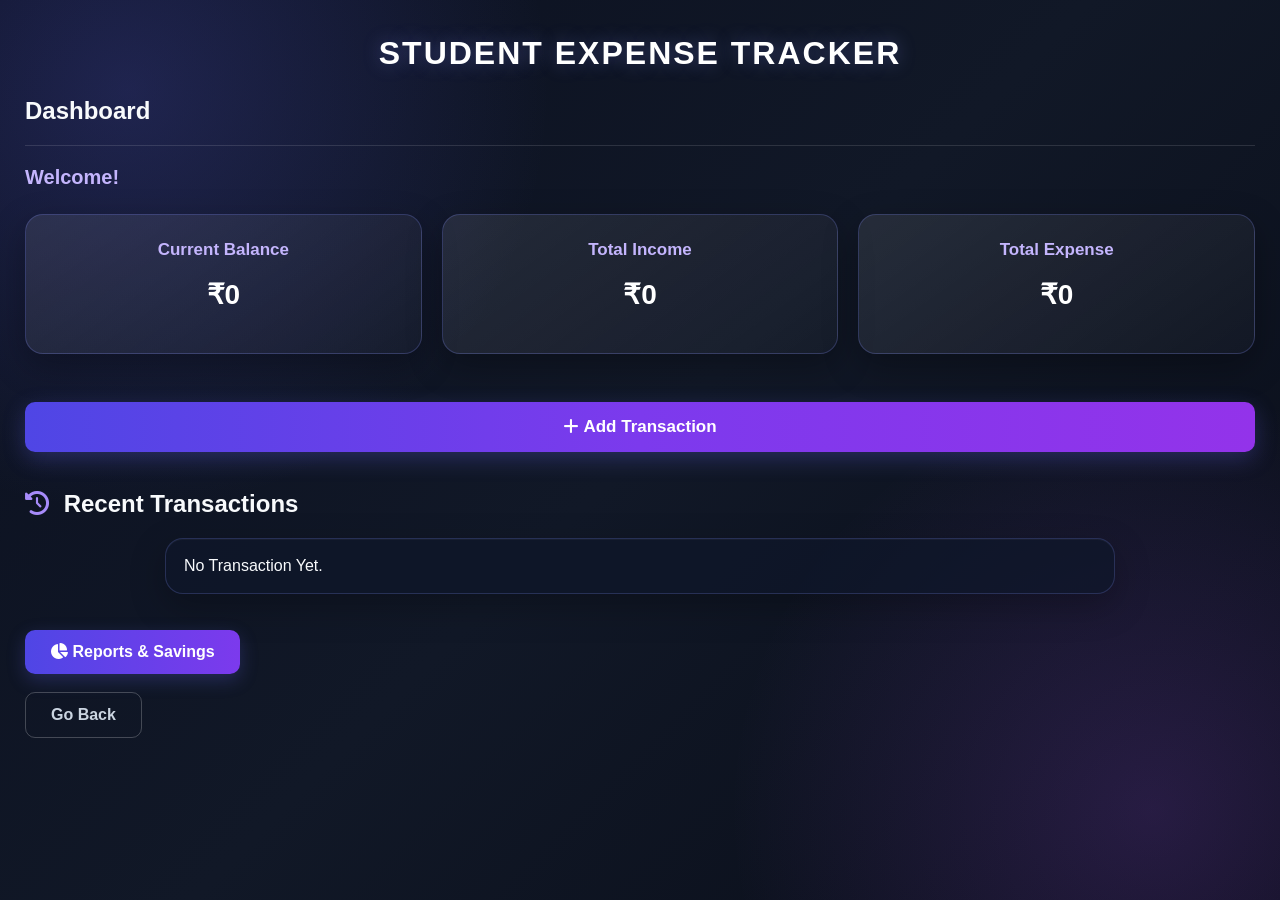
==== STUDENT EXPENSE TRACKER/Dashboard.html @ 315dffdb "Add files via upload" ====
<!DOCTYPE html>
<head><link rel="stylesheet"
      href="https://cdnjs.cloudflare.com/ajax/libs/font-awesome/6.5.2/css/all.min.css">
    <meta charset="UTF-8">
    <title>Dashboard - Student Expense Tracker</title>
    <link rel="stylesheet" href="Index.css">
</head><body><h1>STUDENT EXPENSE TRACKER</h1>
<h2>Dashboard</h2>
<hr>
<!-- Student Name -->
<h3 id="welcomeName">Welcome!</h3>
<!-- Summary -->
<div class="summary">
    <div class="card">
        <h3>Current Balance</h3>
        <p id="balance">&#8377;0</p>
    </div>
    <div class="card">
        <h3>Total Income</h3>
        <p id="totalIncome">&#8377;0</p>
    </div>
    <div class="card">
        <h3>Total Expense</h3>
        <p id="totalExpense">&#8377;0</p>
    </div>
</div>
<br>
<!-- Add Transaction -->
<button onclick="location.href='addTransaction.html'">
    <i class="fa-solid fa-plus"></i>
    Add Transaction
</button>
<br><br>
<!-- Transaction History -->
<h2><h2>
    <i class="fa-solid fa-clock-rotate-left"></i>
Recent Transactions</h2>

<div id="history">
    No Transaction Yet.
</div>
<br><br>
<!-- Reports -->
<button onclick="location.href='Reports.html'">
    <i class="fa-solid fa-chart-pie"></i>
    Reports & Savings
</button>
<br><br>
<!-- Back -->
<button
    type="button"
    onclick="window.location.href='pg1Expnse.html'">
    Go Back
</button>
<script>
    // ---------- Student Name ----------
    let welcomeName =
        document.getElementById("welcomeName");
    let studentName =
        localStorage.getItem("studentName");
    if (studentName) {
        welcomeName.innerHTML =
            "Welcome, " + studentName + "!";
    }
    // ---------- Dashboard Elements ----------
    let balance =
        document.getElementById("balance");
    let totalIncome =
        document.getElementById("totalIncome");
    let totalExpense =
        document.getElementById("totalExpense");
    let history =
        document.getElementById("history");
    // ---------- Load Transactions ----------
    let transactions = [];
    let savedData =
        localStorage.getItem("transactions");
    if (savedData){
        transactions = JSON.parse(savedData);
    }
    // ---------- Update Dashboard ----------
    function updateDashboard() {
        let income = 0;
        let expense = 0;
        // Calculate Income and Expense
        for (let i = 0;
             i < transactions.length;
             i++) {
            if (transactions[i].type === "Income") {
                income =
                    income +
                    Number(transactions[i].amount);
            }
            else if (transactions[i].type === "Expense") {
                expense =
                    expense +
                    Number(transactions[i].amount);
            }
        }
        // Display Summary
        totalIncome.innerHTML =
            "₹" + income;
        totalExpense.innerHTML =
            "₹" + expense;
        balance.innerHTML =
            "₹" + (income - expense);
        // Display Transactions
        if (transactions.length === 0) {
            history.innerHTML =
                "No Transaction Yet.";
            return;
        }
        history.innerHTML = "";
        // Show latest 3 transactions
        let start =
            Math.max(0, transactions.length - 3);
        for (let i = transactions.length - 1;
             i >= start;
             i--) {
            let transaction =
                transactions[i];
            // Create transaction card
            let div =
                document.createElement("div");
            div.className =
                "transaction";
            // Transaction information
            div.innerHTML =
                "<div class='transaction-top'>" +
                    "<b class='transaction-name'>" +
                        transaction.name +
                    "</b>" +
                    "<span class='transaction-amount " +
                    (transaction.type === "Expense"
                        ? "expense"
                        : "income") +
                    "'>" +
                        (transaction.type === "Expense"
                            ? "−"
                            : "+") +
                        " ₹" +
                        transaction.amount +
                    "</span>" +
                "</div>" +
                "<div class='transaction-details'>" +
                    "<span>" +
                        transaction.type +
                    "</span>" +
                    "<span>•</span>" +
                    "<span>" +
                        transaction.category +
                    "</span>" +
                    "<span>•</span>" +
                    "<span>" +
                        transaction.paymentMode +
                    "</span>" +
                "</div>" +
                "<div class='transaction-date'>" +
                    transaction.date +
                "</div>" +
                "<button type='button' " +
                "onclick='deleteTransaction(" +
                i +
                ")'>" +
                    "Delete" +
                "</button>";
            // Add card to history
            history.appendChild(div);
        }
    }
    // ---------- Delete Transaction ----------
    function deleteTransaction(index) {
        let confirmDelete =
            confirm(
                "Are you sure you want to delete this transaction?"
            );
        if (!confirmDelete) {
            return;
        }
        // Remove transaction
        transactions.splice(index, 1);
        // Save updated data
        localStorage.setItem(
            "transactions",
            JSON.stringify(transactions)
        );
        // Refresh dashboard
        window.location.reload();
function logout() {
    localStorage.removeItem("loggedInUser");
    window.location.href = "pg1Expense.html";
}
    }
    // ---------- Run Dashboard ----------
    updateDashboard();
</script>
</body>
</html>
---- STUDENT EXPENSE TRACKER/Index.css ----
/* =========================================
   GLOBAL
   ========================================= */

* {
    box-sizing: border-box;
}
body {
    margin: 0;
    min-height: 100vh;
    padding: 25px;
    font-family: Arial, sans-serif;
    color: #f8fafc;
    background:
        radial-gradient(
            circle at 10% 10%,
            rgba(99, 102, 241, 0.22),
            transparent 30%
        ),
        radial-gradient(
            circle at 90% 90%,
            rgba(168, 85, 247, 0.18),
            transparent 30%
        ),
        linear-gradient(
            135deg,
            #0b1020,
            #111827,
            #090d18
        );
}
h1 {
    text-align: center;
    font-size: 32px;
    letter-spacing: 2px;
    margin: 10px 0 25px;
    color: #ffffff;
    text-shadow:
        0 0 18px rgba(129, 140, 248, 0.35);
}
/* =========================================
   HEADINGS
   ========================================= */
h2 i {
    color: #a78bfa;
    margin-right: 8px;
}

h3 {
    color: #ddd6fe;
}
/* =========================================
   HORIZONTAL LINE
   ========================================= */

hr {
    border: none;
    height: 1px;
    background: rgba(255, 255, 255, 0.12);
    margin: 12px 0 20px;
}
/* =========================================
   WELCOME MESSAGE
   ========================================= */
#welcomeName {
    font-size: 20px;
    color: #c4b5fd;
    margin: 20px 0 25px;
}
/* =========================================
   SUMMARY CARDS
   ========================================= */
.summary {
    display: grid;
    grid-template-columns:
        repeat(3, minmax(0, 1fr));
    gap: 20px;
    width: 100%;
    margin: 20px 0 30px;
}

/* =========================================
   GENERAL CARD
   ========================================= */

.card {
    width: 100%;

    min-height: 140px;

    padding: 25px;

    text-align: center;

    border-radius: 18px;

    background:
        linear-gradient(
            145deg,
            rgba(255, 255, 255, 0.09),
            rgba(255, 255, 255, 0.025)
        );

    border: 1px solid
        rgba(129, 140, 248, 0.25);

    box-shadow:
        0 12px 35px rgba(0, 0, 0, 0.30);

    transition:
        transform 0.3s ease,
        border-color 0.3s ease,
        box-shadow 0.3s ease;
}

/* Card hover */

.card:hover {
    transform: translateY(-5px);

    border-color:
        rgba(167, 139, 250, 0.65);

    box-shadow:
        0 15px 35px
        rgba(99, 102, 241, 0.18);
}

/* Card heading */

.card h3 {
    margin: 0 0 18px;

    color: #c4b5fd;

    font-size: 17px;
}

/* Card value */

.card p {
    margin: 0;

    font-size: 28px;

    font-weight: bold;

    color: #ffffff;
}

/* =========================================
   GENERAL BUTTON
   ========================================= */

button {
    padding: 13px 25px;

    border: none;

    border-radius: 10px;

    font-size: 16px;

    font-weight: bold;

    color: white;

    background:
        linear-gradient(
            90deg,
            #4f46e5,
            #7c3aed
        );

    cursor: pointer;

    box-shadow:
        0 6px 18px
        rgba(99, 102, 241, 0.25);

    transition:
        transform 0.25s ease,
        box-shadow 0.25s ease;
}

/* Button hover */

button:hover {
    transform: translateY(-3px);

    box-shadow:
        0 9px 25px
        rgba(139, 92, 246, 0.35);
}

/* Button click */

button:active {
    transform: translateY(0);
}

/* =========================================
   ADD TRANSACTION BUTTON
   ========================================= */

button[onclick*="addTransaction"] {
    width: 100%;

    padding: 15px;

    font-size: 17px;

    background:
        linear-gradient(
            90deg,
            #4f46e5,
            #7c3aed,
            #9333ea
        );

    box-shadow:
        0 7px 22px
        rgba(99, 102, 241, 0.28);
}

button[onclick*="addTransaction"]:hover {
    box-shadow:
        0 10px 28px
        rgba(139, 92, 246, 0.42);
}

/* =========================================
   RECENT TRANSACTIONS
   ========================================= */

#history {
    width: 100%;

    max-width: 950px;

    margin: 15px auto 0;

    padding: 18px;

    display: flex;

    flex-direction: column;

    gap: 12px;

    border-radius: 18px;

    background:
        rgba(15, 23, 42, 0.72);

    border: 1px solid
        rgba(129, 140, 248, 0.22);

    box-shadow:
        inset 0 1px 0
        rgba(255, 255, 255, 0.04),
        0 12px 35px
        rgba(0, 0, 0, 0.25);

    overflow: hidden;
}

/* =========================================
   TRANSACTION CARD
   ========================================= */

.transaction {
    width: 100%;

    padding: 15px 18px;

    border-radius: 13px;

    background:
        linear-gradient(
            135deg,
            rgba(30, 41, 59, 0.95),
            rgba(30, 27, 75, 0.75)
        );

    border: 1px solid
        rgba(129, 140, 248, 0.20);

    box-shadow:
        0 5px 15px
        rgba(0, 0, 0, 0.18);

    transition:
        transform 0.25s ease,
        border-color 0.25s ease;
}

/* Transaction hover */

.transaction:hover {
    transform: translateY(-2px);

    border-color:
        rgba(167, 139, 250, 0.55);
}

/* =========================================
   TRANSACTION TOP
   ========================================= */

.transaction-top {
    display: flex;

    justify-content: space-between;

    align-items: center;

    gap: 15px;

    width: 100%;
}

/* Transaction name */

.transaction-name {
    font-size: 18px;

    color: #e9d5ff;

    word-break: break-word;
}

/* Transaction amount */

.transaction-amount {
    font-size: 17px;

    font-weight: bold;

    white-space: nowrap;
}

/* Expense */
.type-option {
    display: inline-flex;
    align-items: center;
    gap: 8px;

    padding: 12px 18px;

    margin: 5px;

    border-radius: 10px;

    cursor: pointer;

    background: rgba(255, 255, 255, 0.06);

    border: 1px solid
        rgba(255, 255, 255, 0.12);

    transition: 0.25s;
}

.type-option:hover {
    background: rgba(129, 140, 248, 0.12);
    border-color: #8b5cf6;
}

.expense-option i {
    color: #fb923c;
}

.income-option i {
    color: #86efac;
}

.transaction-amount.expense {
    color: #fb923c;
}

/* Income */

.transaction-amount.income {
    color: #a5b4fc;
}

/* =========================================
   TRANSACTION DETAILS
   ========================================= */

.transaction-details {
    display: flex;

    flex-wrap: wrap;

    gap: 7px;

    margin-top: 8px;

    color: #cbd5e1;

    font-size: 13px;
}

/* =========================================
   TRANSACTION DATE
   ========================================= */

.transaction-date {
    margin-top: 7px;

    color: #94a3b8;

    font-size: 12px;
}

/* =========================================
   DELETE BUTTON
   ========================================= */

.transaction button {
    width: auto;

    padding: 7px 15px;

    margin-top: 10px;

    font-size: 13px;

    border-radius: 8px;

    background:
        linear-gradient(
            90deg,
            #6d28d9,
            #7c3aed
        );

    box-shadow: none;
}

.transaction button:hover {
    box-shadow:
        0 5px 15px
        rgba(124, 58, 237, 0.35);
}

/* =========================================
   REPORTS BUTTON
   ========================================= */

button[onclick*="reports"] {
    background:
        rgba(124, 58, 237, 0.10);

    border:
        1px solid
        rgba(167, 139, 250, 0.45);

    color: #ddd6fe;

    box-shadow: none;
}

button[onclick*="reports"]:hover {
    background:
        rgba(124, 58, 237, 0.18);

    border-color:
        rgba(167, 139, 250, 0.75);

    box-shadow:
        0 5px 20px
        rgba(124, 58, 237, 0.18);
}

/* =========================================
   BACK BUTTON
   ========================================= */

button[onclick*="pg1Expnse"] {
    background: transparent;

    border:
        1px solid
        rgba(255, 255, 255, 0.22);

    color: #cbd5e1;

    box-shadow: none;
}
button[onclick*="pg1Expnse"]:hover {
    background:
        rgba(255, 255, 255, 0.06);
    border-color:
        rgba(255, 255, 255, 0.40);
}
/* =========================================
   MOBILE
   ========================================= */
@media (max-width: 700px) {
    body {
        padding: 15px;}
    h1 {
        font-size: 24px;
        letter-spacing: 1px;}
    .summary {
        grid-template-columns: 1fr;
    }
    .card {
        width: 100%;
    }
    button {
        width: 100%;
    }
    #history {
        padding: 12px;
    }
    .transaction {
        padding: 13px;
    }
    .transaction-top {
        gap: 8px;
    }
    .transaction-name {
        font-size: 16px;
    }
    .transaction-amount {
        font-size: 15px;
    }
    .transaction-details {
        flex-wrap: wrap;
    }
    .transaction button {
        width: auto;
    }
}
/* =========================================
   ADD TRANSACTION PAGE
   ========================================= */
/* Page heading */
.add-page h2 {
    max-width: 850px;
    margin: 0 auto 22px;
    font-size: 25px;
    color: #ffffff;}
.add-page h2 i {
    color: #a78bfa;
    margin-right: 8px;
}
/* =========================================
   ADD TRANSACTION CONTAINER
   ========================================= */
.add-page .container {
    max-width: 800px;
    margin: 0 auto;
    padding: 32px;
    border-radius: 20px;
    background:
        linear-gradient(
            145deg,
            rgba(30, 41, 59, 0.96),
            rgba(30, 27, 75, 0.94)
        );
    border: 1px solid
        rgba(129, 140, 248, 0.30);
    box-shadow:
        0 15px 40px
        rgba(0, 0, 0, 0.40);
}
/* =========================================
   FORM GROUP
   ========================================= */
.add-page .form-group {
    margin-bottom: 24px;
}
/* =========================================
   LABELS
   ========================================= */
.add-page .form-group > label {
    display: block;
    margin-bottom: 8px;
    font-size: 15px;
    font-weight: bold;
    color: #ddd6fe;
}
/* Icons beside labels */
.add-page .form-group > label i {
    width: 22px;
    margin-right: 6px;
    color: #a78bfa;
}
/* =========================================
   INPUTS / SELECT / TEXTAREA
   ========================================= */
.add-page input[type="text"],
.add-page input[type="number"],
.add-page input[type="date"],
.add-page select,
.add-page textarea {
    width: 100%;
    padding: 12px 14px;
    font-family: Arial, sans-serif;
    font-size: 15px;
    color: #1e293b;
    background: #f8fafc;
    border: 1px solid #cbd5e1;
    border-radius: 10px;
    outline: none;
    transition: 0.25s ease;
}
/* Input focus */
.add-page input[type="text"]:focus,
.add-page input[type="number"]:focus,
.add-page input[type="date"]:focus,
.add-page select:focus,
.add-page textarea:focus {
    border-color: #8b5cf6;
    box-shadow:
        0 0 0 3px
        rgba(139, 92, 246, 0.20);
}
/* Placeholder */
.add-page input::placeholder,
.add-page textarea::placeholder {
    color: #94a3b8;
}
/* =========================================
   TEXTAREA
   ========================================= */
.add-page textarea {
    min-height: 95px;
    resize: vertical;
}
/* =========================================
   TRANSACTION TYPE
   ========================================= */
.add-page .radio-group {
    display: flex;
    gap: 15px;
    margin-top: 10px;
}
/* Radio option boxes */
.add-page .radio-group label {
    display: flex;
    align-items: center;
    gap: 7px;
    padding: 10px 15px;
    border-radius: 10px;
    color: #e2e8f0;
    background:
        rgba(255, 255, 255, 0.05);
    border: 1px solid
        rgba(255, 255, 255, 0.12);
    cursor: pointer;
    transition: 0.25s ease;
}
.add-page .radio-group label:hover {
    background:
        rgba(129, 140, 248, 0.12);
    border-color:
        rgba(167, 139, 250, 0.60);
}
/* Radio buttons */
.add-page .radio-group input {
    accent-color: #8b5cf6;
}
/* =========================================
   BUTTON GROUP
   ========================================= */
.add-page .button-group {
    display: flex;
    gap: 15px;
    margin-top: 28px;
}
/* =========================================
   ADD BUTTON
   ========================================= */
.add-page #addBtn {
    flex: 1;
    padding: 13px 20px;
    border-radius: 10px;
    background:
        linear-gradient(
            90deg,
            #4f46e5,
            #7c3aed,
            #9333ea
        );
    color: white;
    box-shadow:
        0 7px 22px
        rgba(99, 102, 241, 0.28);
}
.add-page #addBtn:hover {
    transform: translateY(-3px);
    box-shadow:
        0 10px 28px
        rgba(139, 92, 246, 0.42);
}
/* =========================================
   BACK BUTTON
   ========================================= */
.add-page #backBtn {
    flex: 1;
    padding: 13px 20px;
    border-radius: 10px;
    background:
        rgba(255, 255, 255, 0.05);
    border: 1px solid
        rgba(255, 255, 255, 0.22);
    color: #ddd6fe;
    box-shadow: none;
}
.add-page #backBtn:hover {
    transform: translateY(-3px);
    background:
        rgba(255, 255, 255, 0.09);
    border-color:
        rgba(167, 139, 250, 0.60);
}
/* =========================================
   MOBILE ADD TRANSACTION
   ========================================= */
@media (max-width: 700px) {
    .add-page {
        padding: 15px;
    }
    .add-page h2 {
        font-size: 21px;
    }
    .add-page .container {
        padding: 22px;
    }
    .add-page .button-group {
        flex-direction: column;
    }
    .add-page .radio-group {
        flex-direction: column;
        gap: 10px;
    }
    .add-page .radio-group label {
        width: 100%;
    }
}
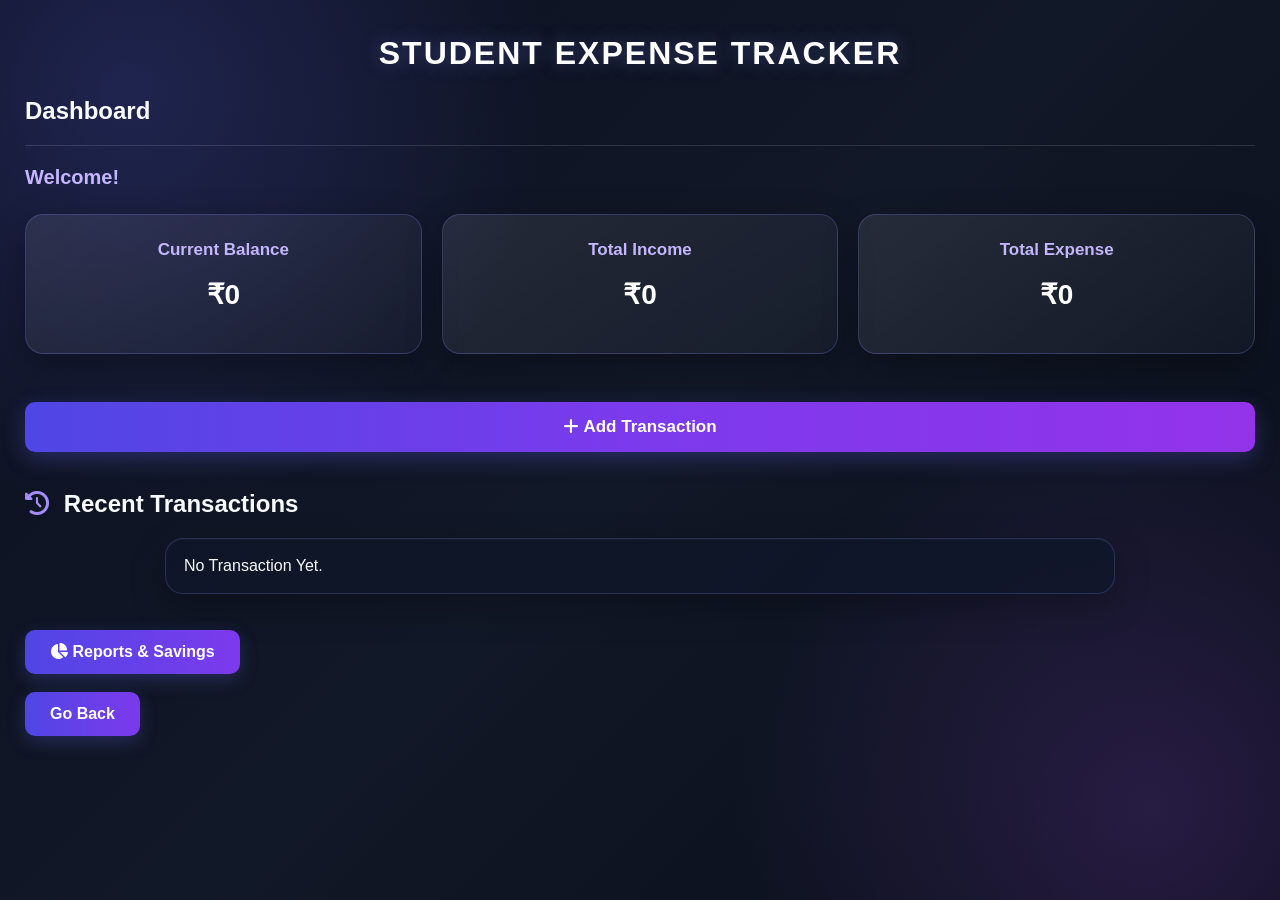
==== commit 7a4b15bf: "Fix HTML structure and update transaction handling" ====
--- a/STUDENT EXPENSE TRACKER/Dashboard.html
+++ b/STUDENT EXPENSE TRACKER/Dashboard.html
@@ -49,7 +49,7 @@
 <!-- Back -->
 <button
     type="button"
-    onclick="window.location.href='pg1Expnse.html'">
+    onclick="window.location.href='index.html'">
     Go Back
 </button>
 <script>
@@ -188,11 +188,11 @@
         window.location.reload();
 function logout() {
     localStorage.removeItem("loggedInUser");
-    window.location.href = "pg1Expense.html";
+    window.location.href = "index.html";
 }
     }
     // ---------- Run Dashboard ----------
     updateDashboard();
 </script>
 </body>
-</html>       +</html>       
